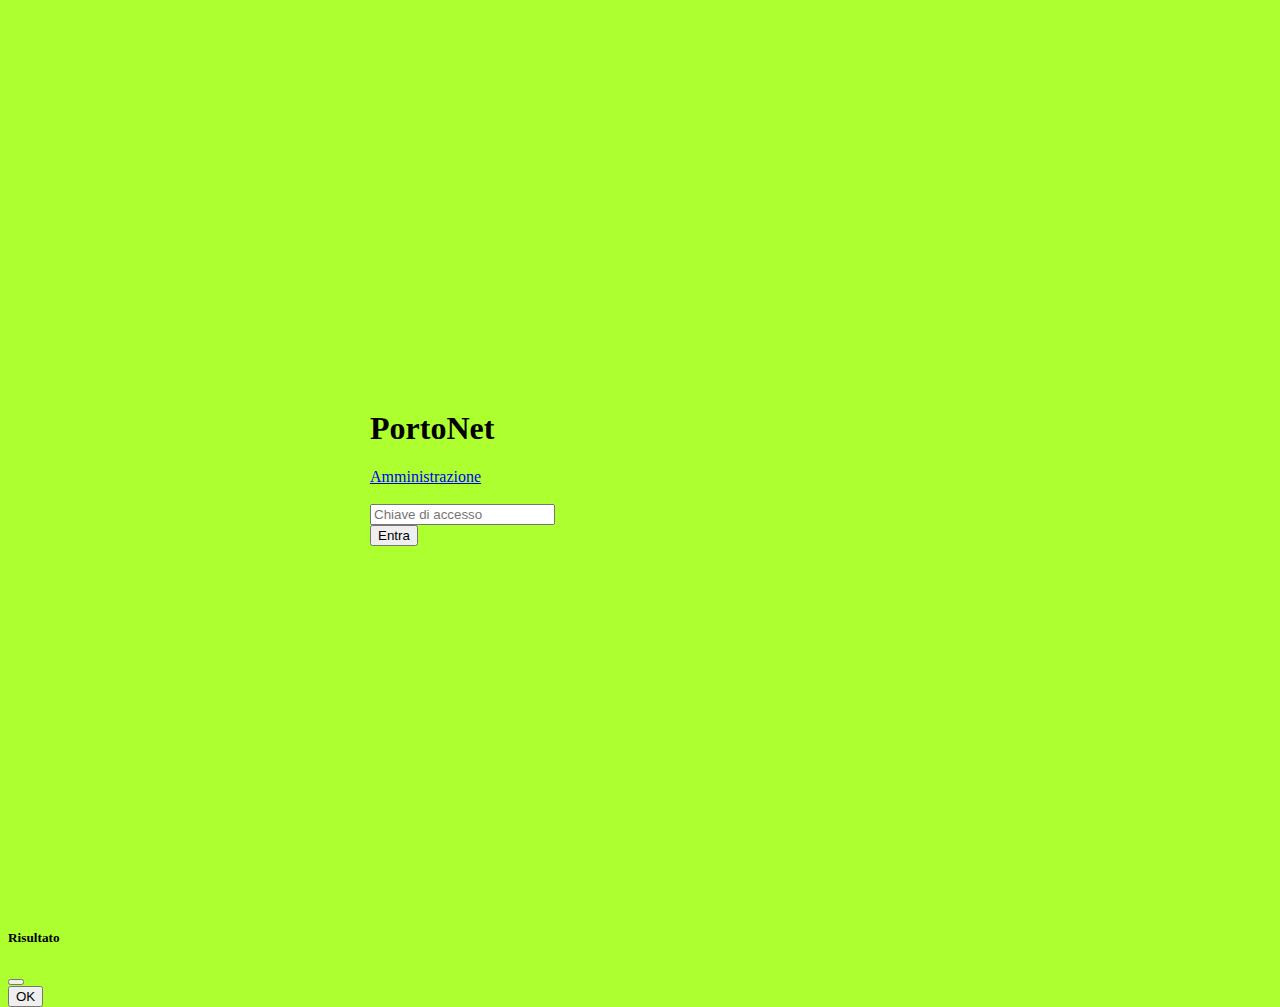
==== frontend/index.html @ bbd1cb72 "Imported old frontend, started api migration" ====
<!DOCTYPE html>
<html>

<head>
    <meta charset="UTF-8" name="viewport" content="width=device-width, initial-scale=1, shrink-to-fit=no">
    <title>PortoneNet</title>
    <link href="https://cdn.jsdelivr.net/npm/bootstrap@5.0.1/dist/css/bootstrap.min.css" rel="stylesheet" integrity="sha384-+0n0xVW2eSR5OomGNYDnhzAbDsOXxcvSN1TPprVMTNDbiYZCxYbOOl7+AMvyTG2x" crossorigin="anonymous">

    <link rel="stylesheet" href="css/olliout.css">
    <link rel="stylesheet" href="css/loader.css">
    <link rel="icon" href="favicon.ico" />
</head>

<body style="background-color: greenyellow;">
    <div class="container">
        <div class="inner-container">
            <br>
            <!-- Welcome card -->
            <div class="card text-center">
                <div class="card-body bg-transparent">
                    <h1 class="card-title">PortoNet</h1>
                    <p class="card-text" id="count1"></p>
                    <p class="card-text" id="count2"></p>
                    <a href="admin.html" class="mt-2 btn btn-danger">Amministrazione</a>
                </div>
            </div>

            <br>
            <!-- Text inputs -->
            <div class="row">
                <div class="mt-2">
                    <input type="password" class="form-control" name="k" id="key" placeholder="Chiave di accesso">
                </div>
                <div class="mt-2 d-grid gap-2">
                    <button type="button" class="btn btn-success btn-lg" id="submit">Entra</button>
                </div>
            </div>
        </div>
    </div>

    <!-- Modal  -->
    <div class="modal fade" id="open" tabindex="-1" role="dialog">
        <div class="modal-dialog" role="document">
            <div class="modal-content">
                <div class="modal-header">
                    <h5 class="modal-title">Risultato</h5>
                    <button type="button" class="btn-close" data-bs-dismiss="modal" aria-label="Close"></button>
                </div>
                <div class="modal-body" id="bodyMod"></div>
                <div class="modal-footer">
                    <button type="button" class="btn btn-secondary" data-bs-dismiss="modal">OK</button>
                </div>
            </div>
        </div>
    </div>

    <div id="loader"></div>

    <script src="https://cdn.jsdelivr.net/npm/bootstrap@5.0.1/dist/js/bootstrap.bundle.min.js" integrity="sha384-gtEjrD/SeCtmISkJkNUaaKMoLD0//ElJ19smozuHV6z3Iehds+3Ulb9Bn9Plx0x4" crossorigin="anonymous"></script>
    <script src=js/index.js></script>
</body>

</html>
---- frontend/css/olliout.css ----
html,
body {
	height: 100%;            
}

.container {
	display: table;
	width: 100%;
	height: 100%;
	min-height: 100%;
	max-width: 540px;
	margin: auto;
}

.inner-container {
	display: table-cell;
	vertical-align: middle;
	max-width: 540px;
	margin: auto;
}
---- frontend/css/loader.css ----
/* Center the loader */
#loader {
  position: absolute;
  left: 50%;
  top: 50%;
  z-index: 1;
  width: 150px;
  height: 150px;
  margin: -75px 0 0 -75px;
  border: 16px solid #f3f3f3;
  border-radius: 50%;
    border-top: 16px solid blue;
  border-right: 16px solid green;
  border-bottom: 16px solid red;
  border-left: 16px solid yellow;
  width: 120px;
  height: 120px;
  -webkit-animation: spin 2s linear infinite;
  animation: spin 2s linear infinite;
  display:none;
}

@-webkit-keyframes spin {
  0% { -webkit-transform: rotate(0deg); }
  100% { -webkit-transform: rotate(360deg); }
}

@keyframes spin {
  0% { transform: rotate(0deg); }
  100% { transform: rotate(360deg); }
}
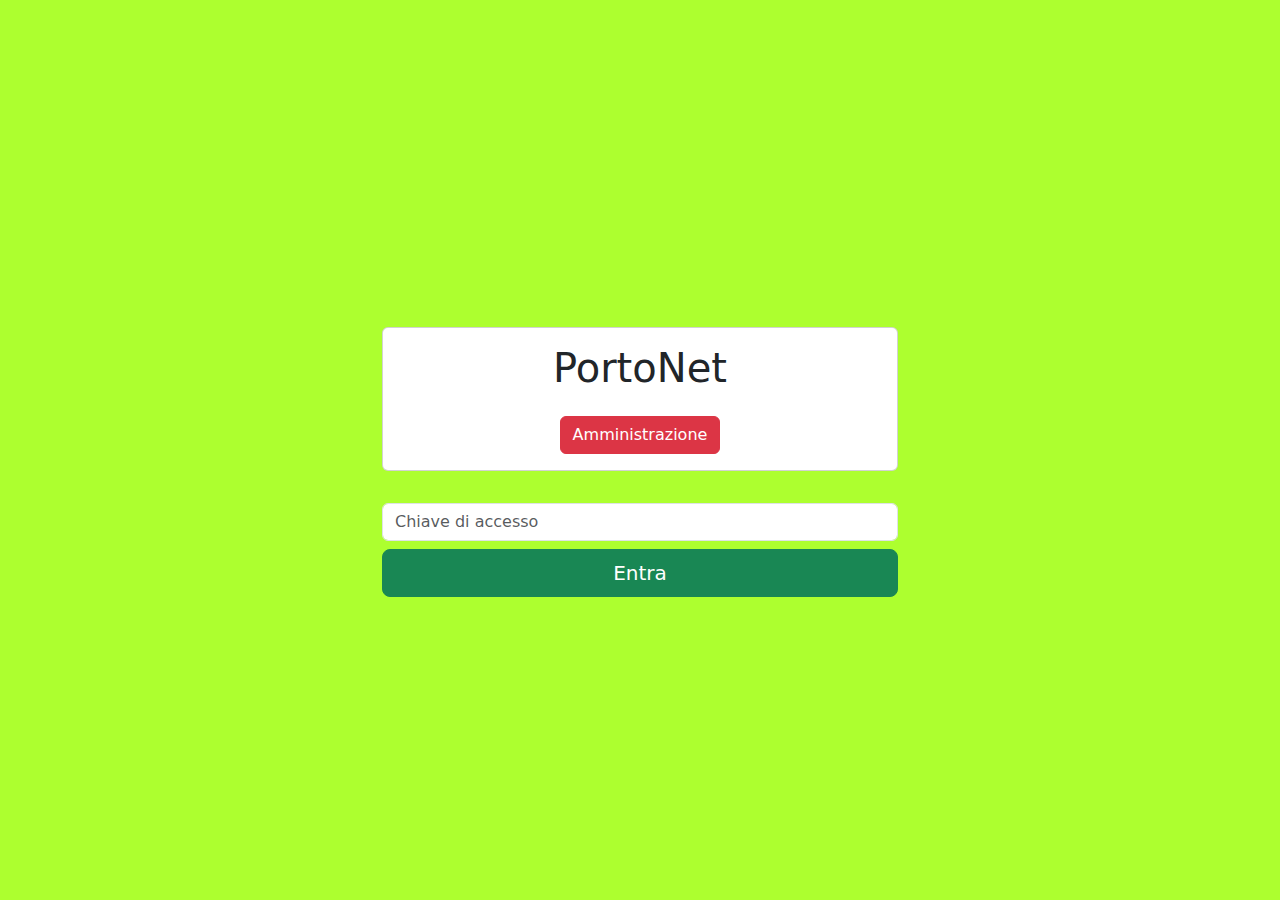
==== commit d10bcae8: "API call to open door" ====
--- a/frontend/index.html
+++ b/frontend/index.html
@@ -4,7 +4,7 @@
 <head>
     <meta charset="UTF-8" name="viewport" content="width=device-width, initial-scale=1, shrink-to-fit=no">
     <title>PortoneNet</title>
-    <link href="https://cdn.jsdelivr.net/npm/bootstrap@5.0.1/dist/css/bootstrap.min.css" rel="stylesheet" integrity="sha384-+0n0xVW2eSR5OomGNYDnhzAbDsOXxcvSN1TPprVMTNDbiYZCxYbOOl7+AMvyTG2x" crossorigin="anonymous">
+    <link href="https://cdn.jsdelivr.net/npm/bootstrap@5.3.3/dist/css/bootstrap.min.css" rel="stylesheet" integrity="sha384-QWTKZyjpPEjISv5WaRU9OFeRpok6YctnYmDr5pNlyT2bRjXh0JMhjY6hW+ALEwIH" crossorigin="anonymous">
 
     <link rel="stylesheet" href="css/olliout.css">
     <link rel="stylesheet" href="css/loader.css">
@@ -56,7 +56,7 @@
 
     <div id="loader"></div>
 
-    <script src="https://cdn.jsdelivr.net/npm/bootstrap@5.0.1/dist/js/bootstrap.bundle.min.js" integrity="sha384-gtEjrD/SeCtmISkJkNUaaKMoLD0//ElJ19smozuHV6z3Iehds+3Ulb9Bn9Plx0x4" crossorigin="anonymous"></script>
+    <script src="https://cdn.jsdelivr.net/npm/bootstrap@5.3.3/dist/js/bootstrap.bundle.min.js" integrity="sha384-YvpcrYf0tY3lHB60NNkmXc5s9fDVZLESaAA55NDzOxhy9GkcIdslK1eN7N6jIeHz" crossorigin="anonymous"></script>
     <script src=js/index.js></script>
 </body>
 
